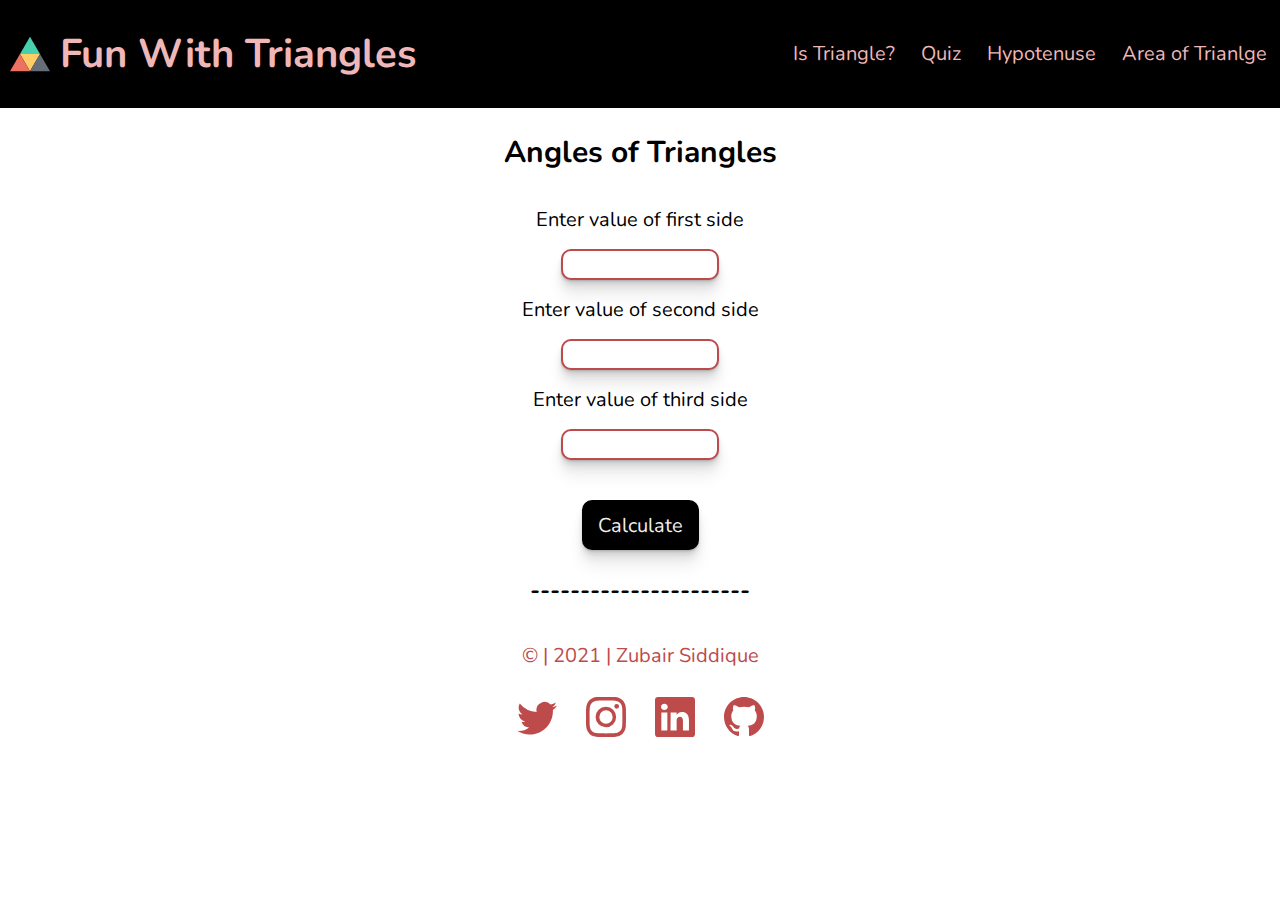
==== pages/area-of-traingle.html @ 0b4a344c "Add files via upload" ====
<!DOCTYPE html>
<html lang="en">
<head>
    <meta charset="UTF-8">
    <meta http-equiv="X-UA-Compatible" content="IE=edge">
    <meta name="viewport" content="width=device-width, initial-scale=1.0">
    <link rel="stylesheet" href="/style.css" />
    <link
      href="https://fonts.googleapis.com/css2?family=Nunito:wght@200;300;400;600;700;900&display=swap"
      rel="stylesheet"
    />
    <title>Fun With Triangles</title>
</head>
<body>
    <nav class="navbar">
        <div class="title">
          <img
            src="/img/triangle.svg"
            alt="trainge image"
            width="40"
            height="40"
          />
          <h1 class="header">Fun With Triangles</h1>
        </div>
        <ul class="navList">
          <li>
            <a class="listItem" href="/">Is Triangle?</a>
          </li>
          <li>
            <a class="listItem" href="/pages/quiz.html">Quiz</a>
          </li>
          <li>
            <a class="listItem" href="/pages/hypo.html">Hypotenuse</a>
          </li>
          <li>
            <a class="listItem" href="/pages/area-of-traingle.html"
              >Area of Trianlge</a
            >
          </li>
        </ul>
      </nav>
      <main class="container">
        <h2>Angles of Triangles</h2>
        <section class="angleSection areaSection">
          <section class="angle">
            <label for="angleOne">Enter value of first side</label>
            <input class="input" type="number" name="angleOne" id="firstSide" />
          </section>
          <section class="angle">
            <label for="angleTwo">Enter value of second side</label>
            <input class="input" type="number" name="angleTwo" id="secondSide" />
          </section>
          <section class="angle">
            <label for="angleThree">Enter value of third side</label>
            <input
              class="input"
              type="number"
              name="angleThree"
              id="thirdSide"
            />
          </section>
        </section>
        <button id="checkButton">Calculate</button>
  
        <h3 id="answer">----------------------</h3>
  
      </main>
      <section class="creditSection">
        <p>&#169 | 2021 | Zubair Siddique</p>
        <ul class="socialList">
          <li class="logoLink">
              <a href="https://twitter.com/zubairsidd_7">
                  <svg xmlns="http://www.w3.org/2000/svg" width="40" height="40" fill="currentColor"
                      class="logo" viewBox="0 0 16 16">
                      <path
                          d="M5.026 15c6.038 0 9.341-5.003 9.341-9.334 0-.14 0-.282-.006-.422A6.685 6.685 0 0 0 16 3.542a6.658 6.658 0 0 1-1.889.518 3.301 3.301 0 0 0 1.447-1.817 6.533 6.533 0 0 1-2.087.793A3.286 3.286 0 0 0 7.875 6.03a9.325 9.325 0 0 1-6.767-3.429 3.289 3.289 0 0 0 1.018 4.382A3.323 3.323 0 0 1 .64 6.575v.045a3.288 3.288 0 0 0 2.632 3.218 3.203 3.203 0 0 1-.865.115 3.23 3.23 0 0 1-.614-.057 3.283 3.283 0 0 0 3.067 2.277A6.588 6.588 0 0 1 .78 13.58a6.32 6.32 0 0 1-.78-.045A9.344 9.344 0 0 0 5.026 15z" />
                  </svg>
              </a>
          </li>
          <li class="logoLink">
              <a href="https://www.instagram.com/zubairsidd_7">
                  <svg xmlns="http://www.w3.org/2000/svg" width="40" height="40" fill="currentColor"
                      class="logo" viewBox="0 0 16 16">
                      <path
                          d="M8 0C5.829 0 5.556.01 4.703.048 3.85.088 3.269.222 2.76.42a3.917 3.917 0 0 0-1.417.923A3.927 3.927 0 0 0 .42 2.76C.222 3.268.087 3.85.048 4.7.01 5.555 0 5.827 0 8.001c0 2.172.01 2.444.048 3.297.04.852.174 1.433.372 1.942.205.526.478.972.923 1.417.444.445.89.719 1.416.923.51.198 1.09.333 1.942.372C5.555 15.99 5.827 16 8 16s2.444-.01 3.298-.048c.851-.04 1.434-.174 1.943-.372a3.916 3.916 0 0 0 1.416-.923c.445-.445.718-.891.923-1.417.197-.509.332-1.09.372-1.942C15.99 10.445 16 10.173 16 8s-.01-2.445-.048-3.299c-.04-.851-.175-1.433-.372-1.941a3.926 3.926 0 0 0-.923-1.417A3.911 3.911 0 0 0 13.24.42c-.51-.198-1.092-.333-1.943-.372C10.443.01 10.172 0 7.998 0h.003zm-.717 1.442h.718c2.136 0 2.389.007 3.232.046.78.035 1.204.166 1.486.275.373.145.64.319.92.599.28.28.453.546.598.92.11.281.24.705.275 1.485.039.843.047 1.096.047 3.231s-.008 2.389-.047 3.232c-.035.78-.166 1.203-.275 1.485a2.47 2.47 0 0 1-.599.919c-.28.28-.546.453-.92.598-.28.11-.704.24-1.485.276-.843.038-1.096.047-3.232.047s-2.39-.009-3.233-.047c-.78-.036-1.203-.166-1.485-.276a2.478 2.478 0 0 1-.92-.598 2.48 2.48 0 0 1-.6-.92c-.109-.281-.24-.705-.275-1.485-.038-.843-.046-1.096-.046-3.233 0-2.136.008-2.388.046-3.231.036-.78.166-1.204.276-1.486.145-.373.319-.64.599-.92.28-.28.546-.453.92-.598.282-.11.705-.24 1.485-.276.738-.034 1.024-.044 2.515-.045v.002zm4.988 1.328a.96.96 0 1 0 0 1.92.96.96 0 0 0 0-1.92zm-4.27 1.122a4.109 4.109 0 1 0 0 8.217 4.109 4.109 0 0 0 0-8.217zm0 1.441a2.667 2.667 0 1 1 0 5.334 2.667 2.667 0 0 1 0-5.334z" />
                  </svg>
              </a>
          </li>
  
          <li class="logoLink">
              <a href="https://www.linkedin.com/in/zubair-siddique-5b0a17156/">
                  <svg xmlns="http://www.w3.org/2000/svg" width="40" height="40" fill="currentColor"
                      class="logo" viewBox="0 0 16 16">
                      <path
                          d="M0 1.146C0 .513.526 0 1.175 0h13.65C15.474 0 16 .513 16 1.146v13.708c0 .633-.526 1.146-1.175 1.146H1.175C.526 16 0 15.487 0 14.854V1.146zm4.943 12.248V6.169H2.542v7.225h2.401zm-1.2-8.212c.837 0 1.358-.554 1.358-1.248-.015-.709-.52-1.248-1.342-1.248-.822 0-1.359.54-1.359 1.248 0 .694.521 1.248 1.327 1.248h.016zm4.908 8.212V9.359c0-.216.016-.432.08-.586.173-.431.568-.878 1.232-.878.869 0 1.216.662 1.216 1.634v3.865h2.401V9.25c0-2.22-1.184-3.252-2.764-3.252-1.274 0-1.845.7-2.165 1.193v.025h-.016a5.54 5.54 0 0 1 .016-.025V6.169h-2.4c.03.678 0 7.225 0 7.225h2.4z" />
                  </svg>
              </a>
          </li>
          <li class="logoLink">
              <a href="https://github.com/ZubairSidd">
                  <svg xmlns="http://www.w3.org/2000/svg" width="40" height="40" fill="currentColor"
                      class="logo" viewBox="0 0 16 16">
                      <path
                          d="M8 0C3.58 0 0 3.58 0 8c0 3.54 2.29 6.53 5.47 7.59.4.07.55-.17.55-.38 0-.19-.01-.82-.01-1.49-2.01.37-2.53-.49-2.69-.94-.09-.23-.48-.94-.82-1.13-.28-.15-.68-.52-.01-.53.63-.01 1.08.58 1.23.82.72 1.21 1.87.87 2.33.66.07-.52.28-.87.51-1.07-1.78-.2-3.64-.89-3.64-3.95 0-.87.31-1.59.82-2.15-.08-.2-.36-1.02.08-2.12 0 0 .67-.21 2.2.82.64-.18 1.32-.27 2-.27.68 0 1.36.09 2 .27 1.53-1.04 2.2-.82 2.2-.82.44 1.1.16 1.92.08 2.12.51.56.82 1.27.82 2.15 0 3.07-1.87 3.75-3.65 3.95.29.25.54.73.54 1.48 0 1.07-.01 1.93-.01 2.2 0 .21.15.46.55.38A8.012 8.012 0 0 0 16 8c0-4.42-3.58-8-8-8z" />
  
                  </svg>
              </a>
          </li>
  
      </ul>
      </section>

      <script src="/scripts/areaOfTriangle.js"></script>
</body>
</html>
---- style.css ----
:root {
  --black: #000000;
  --red: #bd4b4b;
  --peach: #efb7b7;
  --grey: #eeeeee;
}
body {
  font-family: "Nunito", sans-serif;
  font-size: 1.25rem;
  color: var(--red);
  /* background-color: var(--grey); */
  margin: 0;
}
.navbar {
  background-color: var(--black);
  color: var(--peach);
  /* width: 900px; */
  margin: auto;
  display: flex;
  flex-direction: row;
  align-items: center;
  justify-content: space-between;
}
img {
  margin: 10px;
}
.title {
  display: flex;
  align-items: center;
}
.navList {
  width: 500px;
  list-style: none;
  display: flex;
  justify-content: space-around;
}
.listItem {
  text-decoration: none;
  color: var(--peach);
  transition: 200ms;
}
.listItem:hover {
  text-decoration: underline;
  color: white;
}
.container {
  color: var(--black);
  width: 700px;
  margin: auto;
  display: flex;
  flex-direction: column;
  align-items: center;
}
label {
  display: block;
}
.angleSection {
  width: 100%;
  display: flex;
  flex-direction: row;
  text-align: center;
  justify-content: space-evenly;
}
.input {
  text-align: center;
  font-family: "Nunito", sans-serif;
  font-size: 1.25rem;
  width: 150px;
  height: 25px;
  border: 2px solid var(--red);
  border-radius: 10px;
}
label,
.input,
#checkButton {
  margin: 0.5rem 0;
}
input::-webkit-outer-spin-button,
input::-webkit-inner-spin-button {
  -webkit-appearance: none;
  margin: 0;
}
.input,
#checkButton {
  box-shadow: rgba(0, 0, 0, 0.07) 0px 1px 1px, rgba(0, 0, 0, 0.07) 0px 2px 2px,
    rgba(0, 0, 0, 0.07) 0px 4px 4px, rgba(0, 0, 0, 0.07) 0px 8px 8px,
    rgba(0, 0, 0, 0.07) 0px 16px 16px;
}
#checkButton {
  font-family: "Nunito", sans-serif;
  font-size: 1.25rem;
  width: auto;
  height: 50px;
  background-color: var(--black);
  color: #eeeeee;
  border: none;
  border-radius: 10px;
  margin-top: 2rem;
  transition: 200ms;
  padding: 0 1rem;
}
#checkButton:hover {
  color: var(--black);
  background-color: var(--peach);
  cursor: pointer;
}
.creditSection {
  text-align: center;
}
.socialList {
  list-style: none;
  padding: 0;
}
.logoLink {
  display: inline-block;
  margin: 0.5rem 0.75rem;
}
.logo {
  color: var(--red);
}

/* quiz page */

.questions {
  text-align: center;
}
.options {
  /* width: 500px; */
  display: flex;
  flex-direction: row;
  justify-content: center;
}
.options > label {
  padding: 0 0.25em;
}

.quizButton {
  display: flex;
  justify-content: center;
}

/* hypotenuse */
h3,
h4 {
  margin: 1rem 0;
}

.areaSection {
  flex-direction: column;
}
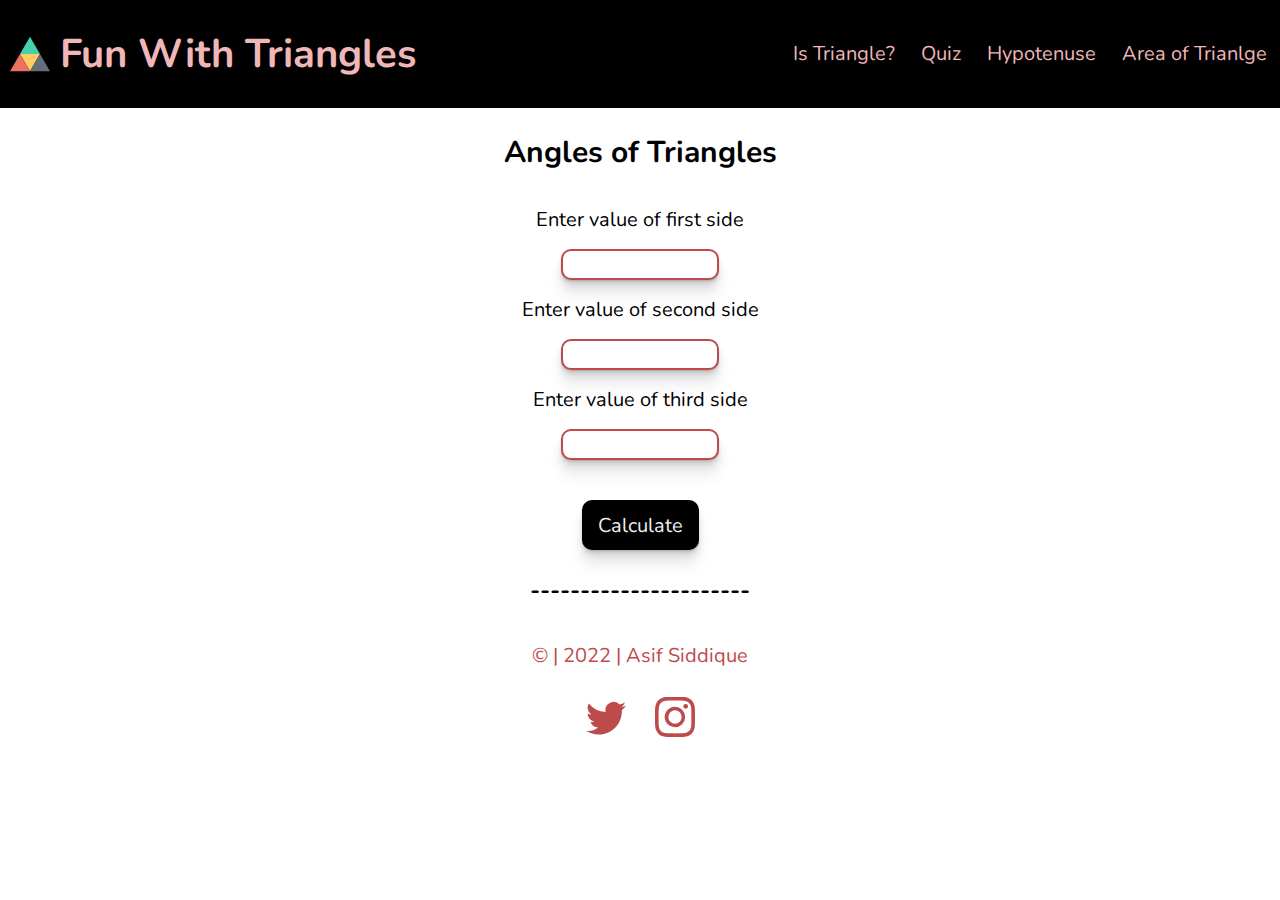
==== commit 2572e5df: "Update area-of-traingle.html" ====
--- a/pages/area-of-traingle.html
+++ b/pages/area-of-traingle.html
@@ -66,50 +66,29 @@
   
       </main>
       <section class="creditSection">
-        <p>&#169 | 2021 | Zubair Siddique</p>
-        <ul class="socialList">
-          <li class="logoLink">
-              <a href="https://twitter.com/zubairsidd_7">
-                  <svg xmlns="http://www.w3.org/2000/svg" width="40" height="40" fill="currentColor"
-                      class="logo" viewBox="0 0 16 16">
-                      <path
-                          d="M5.026 15c6.038 0 9.341-5.003 9.341-9.334 0-.14 0-.282-.006-.422A6.685 6.685 0 0 0 16 3.542a6.658 6.658 0 0 1-1.889.518 3.301 3.301 0 0 0 1.447-1.817 6.533 6.533 0 0 1-2.087.793A3.286 3.286 0 0 0 7.875 6.03a9.325 9.325 0 0 1-6.767-3.429 3.289 3.289 0 0 0 1.018 4.382A3.323 3.323 0 0 1 .64 6.575v.045a3.288 3.288 0 0 0 2.632 3.218 3.203 3.203 0 0 1-.865.115 3.23 3.23 0 0 1-.614-.057 3.283 3.283 0 0 0 3.067 2.277A6.588 6.588 0 0 1 .78 13.58a6.32 6.32 0 0 1-.78-.045A9.344 9.344 0 0 0 5.026 15z" />
-                  </svg>
-              </a>
-          </li>
-          <li class="logoLink">
-              <a href="https://www.instagram.com/zubairsidd_7">
-                  <svg xmlns="http://www.w3.org/2000/svg" width="40" height="40" fill="currentColor"
-                      class="logo" viewBox="0 0 16 16">
-                      <path
-                          d="M8 0C5.829 0 5.556.01 4.703.048 3.85.088 3.269.222 2.76.42a3.917 3.917 0 0 0-1.417.923A3.927 3.927 0 0 0 .42 2.76C.222 3.268.087 3.85.048 4.7.01 5.555 0 5.827 0 8.001c0 2.172.01 2.444.048 3.297.04.852.174 1.433.372 1.942.205.526.478.972.923 1.417.444.445.89.719 1.416.923.51.198 1.09.333 1.942.372C5.555 15.99 5.827 16 8 16s2.444-.01 3.298-.048c.851-.04 1.434-.174 1.943-.372a3.916 3.916 0 0 0 1.416-.923c.445-.445.718-.891.923-1.417.197-.509.332-1.09.372-1.942C15.99 10.445 16 10.173 16 8s-.01-2.445-.048-3.299c-.04-.851-.175-1.433-.372-1.941a3.926 3.926 0 0 0-.923-1.417A3.911 3.911 0 0 0 13.24.42c-.51-.198-1.092-.333-1.943-.372C10.443.01 10.172 0 7.998 0h.003zm-.717 1.442h.718c2.136 0 2.389.007 3.232.046.78.035 1.204.166 1.486.275.373.145.64.319.92.599.28.28.453.546.598.92.11.281.24.705.275 1.485.039.843.047 1.096.047 3.231s-.008 2.389-.047 3.232c-.035.78-.166 1.203-.275 1.485a2.47 2.47 0 0 1-.599.919c-.28.28-.546.453-.92.598-.28.11-.704.24-1.485.276-.843.038-1.096.047-3.232.047s-2.39-.009-3.233-.047c-.78-.036-1.203-.166-1.485-.276a2.478 2.478 0 0 1-.92-.598 2.48 2.48 0 0 1-.6-.92c-.109-.281-.24-.705-.275-1.485-.038-.843-.046-1.096-.046-3.233 0-2.136.008-2.388.046-3.231.036-.78.166-1.204.276-1.486.145-.373.319-.64.599-.92.28-.28.546-.453.92-.598.282-.11.705-.24 1.485-.276.738-.034 1.024-.044 2.515-.045v.002zm4.988 1.328a.96.96 0 1 0 0 1.92.96.96 0 0 0 0-1.92zm-4.27 1.122a4.109 4.109 0 1 0 0 8.217 4.109 4.109 0 0 0 0-8.217zm0 1.441a2.667 2.667 0 1 1 0 5.334 2.667 2.667 0 0 1 0-5.334z" />
-                  </svg>
-              </a>
-          </li>
-  
-          <li class="logoLink">
-              <a href="https://www.linkedin.com/in/zubair-siddique-5b0a17156/">
-                  <svg xmlns="http://www.w3.org/2000/svg" width="40" height="40" fill="currentColor"
-                      class="logo" viewBox="0 0 16 16">
-                      <path
-                          d="M0 1.146C0 .513.526 0 1.175 0h13.65C15.474 0 16 .513 16 1.146v13.708c0 .633-.526 1.146-1.175 1.146H1.175C.526 16 0 15.487 0 14.854V1.146zm4.943 12.248V6.169H2.542v7.225h2.401zm-1.2-8.212c.837 0 1.358-.554 1.358-1.248-.015-.709-.52-1.248-1.342-1.248-.822 0-1.359.54-1.359 1.248 0 .694.521 1.248 1.327 1.248h.016zm4.908 8.212V9.359c0-.216.016-.432.08-.586.173-.431.568-.878 1.232-.878.869 0 1.216.662 1.216 1.634v3.865h2.401V9.25c0-2.22-1.184-3.252-2.764-3.252-1.274 0-1.845.7-2.165 1.193v.025h-.016a5.54 5.54 0 0 1 .016-.025V6.169h-2.4c.03.678 0 7.225 0 7.225h2.4z" />
-                  </svg>
-              </a>
-          </li>
-          <li class="logoLink">
-              <a href="https://github.com/ZubairSidd">
-                  <svg xmlns="http://www.w3.org/2000/svg" width="40" height="40" fill="currentColor"
-                      class="logo" viewBox="0 0 16 16">
-                      <path
-                          d="M8 0C3.58 0 0 3.58 0 8c0 3.54 2.29 6.53 5.47 7.59.4.07.55-.17.55-.38 0-.19-.01-.82-.01-1.49-2.01.37-2.53-.49-2.69-.94-.09-.23-.48-.94-.82-1.13-.28-.15-.68-.52-.01-.53.63-.01 1.08.58 1.23.82.72 1.21 1.87.87 2.33.66.07-.52.28-.87.51-1.07-1.78-.2-3.64-.89-3.64-3.95 0-.87.31-1.59.82-2.15-.08-.2-.36-1.02.08-2.12 0 0 .67-.21 2.2.82.64-.18 1.32-.27 2-.27.68 0 1.36.09 2 .27 1.53-1.04 2.2-.82 2.2-.82.44 1.1.16 1.92.08 2.12.51.56.82 1.27.82 2.15 0 3.07-1.87 3.75-3.65 3.95.29.25.54.73.54 1.48 0 1.07-.01 1.93-.01 2.2 0 .21.15.46.55.38A8.012 8.012 0 0 0 16 8c0-4.42-3.58-8-8-8z" />
-  
-                  </svg>
-              </a>
-          </li>
-  
-      </ul>
-      </section>
+      <p>&#169 | 2022 | Asif Siddique</p>
+      <ul class="socialList">
+        <li class="logoLink">
+            <a href="https://twitter.com/asif_sidd1">
+                <svg xmlns="http://www.w3.org/2000/svg" width="40" height="40" fill="currentColor"
+                    class="logo" viewBox="0 0 16 16">
+                    <path
+                        d="M5.026 15c6.038 0 9.341-5.003 9.341-9.334 0-.14 0-.282-.006-.422A6.685 6.685 0 0 0 16 3.542a6.658 6.658 0 0 1-1.889.518 3.301 3.301 0 0 0 1.447-1.817 6.533 6.533 0 0 1-2.087.793A3.286 3.286 0 0 0 7.875 6.03a9.325 9.325 0 0 1-6.767-3.429 3.289 3.289 0 0 0 1.018 4.382A3.323 3.323 0 0 1 .64 6.575v.045a3.288 3.288 0 0 0 2.632 3.218 3.203 3.203 0 0 1-.865.115 3.23 3.23 0 0 1-.614-.057 3.283 3.283 0 0 0 3.067 2.277A6.588 6.588 0 0 1 .78 13.58a6.32 6.32 0 0 1-.78-.045A9.344 9.344 0 0 0 5.026 15z" />
+                </svg>
+            </a>
+        </li>
+        <li class="logoLink">
+            <a href="https://www.instagram.com/asif_sidd1">
+                <svg xmlns="http://www.w3.org/2000/svg" width="40" height="40" fill="currentColor"
+                    class="logo" viewBox="0 0 16 16">
+                    <path
+                        d="M8 0C5.829 0 5.556.01 4.703.048 3.85.088 3.269.222 2.76.42a3.917 3.917 0 0 0-1.417.923A3.927 3.927 0 0 0 .42 2.76C.222 3.268.087 3.85.048 4.7.01 5.555 0 5.827 0 8.001c0 2.172.01 2.444.048 3.297.04.852.174 1.433.372 1.942.205.526.478.972.923 1.417.444.445.89.719 1.416.923.51.198 1.09.333 1.942.372C5.555 15.99 5.827 16 8 16s2.444-.01 3.298-.048c.851-.04 1.434-.174 1.943-.372a3.916 3.916 0 0 0 1.416-.923c.445-.445.718-.891.923-1.417.197-.509.332-1.09.372-1.942C15.99 10.445 16 10.173 16 8s-.01-2.445-.048-3.299c-.04-.851-.175-1.433-.372-1.941a3.926 3.926 0 0 0-.923-1.417A3.911 3.911 0 0 0 13.24.42c-.51-.198-1.092-.333-1.943-.372C10.443.01 10.172 0 7.998 0h.003zm-.717 1.442h.718c2.136 0 2.389.007 3.232.046.78.035 1.204.166 1.486.275.373.145.64.319.92.599.28.28.453.546.598.92.11.281.24.705.275 1.485.039.843.047 1.096.047 3.231s-.008 2.389-.047 3.232c-.035.78-.166 1.203-.275 1.485a2.47 2.47 0 0 1-.599.919c-.28.28-.546.453-.92.598-.28.11-.704.24-1.485.276-.843.038-1.096.047-3.232.047s-2.39-.009-3.233-.047c-.78-.036-1.203-.166-1.485-.276a2.478 2.478 0 0 1-.92-.598 2.48 2.48 0 0 1-.6-.92c-.109-.281-.24-.705-.275-1.485-.038-.843-.046-1.096-.046-3.233 0-2.136.008-2.388.046-3.231.036-.78.166-1.204.276-1.486.145-.373.319-.64.599-.92.28-.28.546-.453.92-.598.282-.11.705-.24 1.485-.276.738-.034 1.024-.044 2.515-.045v.002zm4.988 1.328a.96.96 0 1 0 0 1.92.96.96 0 0 0 0-1.92zm-4.27 1.122a4.109 4.109 0 1 0 0 8.217 4.109 4.109 0 0 0 0-8.217zm0 1.441a2.667 2.667 0 1 1 0 5.334 2.667 2.667 0 0 1 0-5.334z" />
+                </svg>
+            </a>
+        </li>
 
+    </ul>
+    </section>
       <script src="/scripts/areaOfTriangle.js"></script>
 </body>
-</html>+</html>
